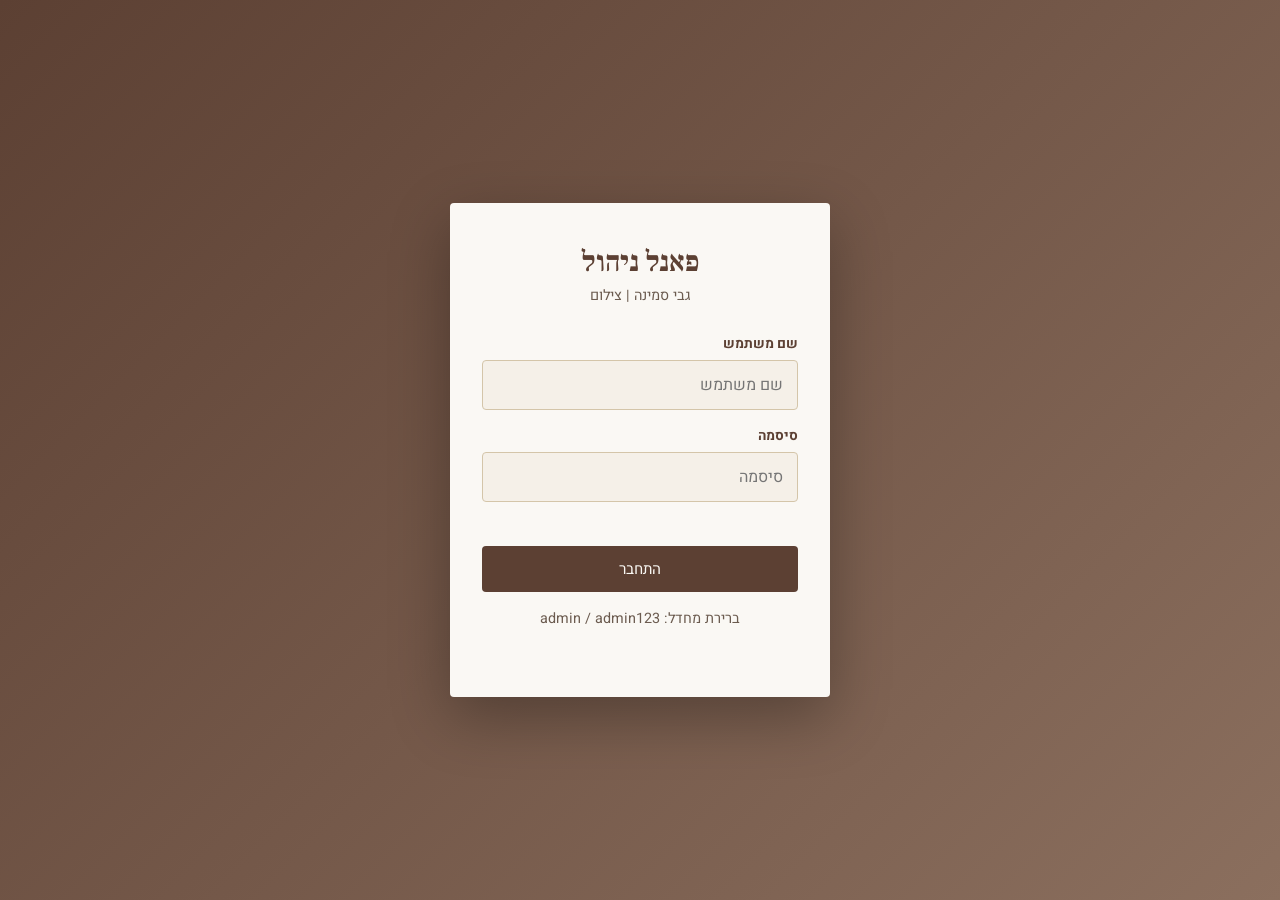
==== admin.html @ 78c215e9 "אתר תיק עבודות - גבי סמינה צילום אתר פורטפוליו לצילום טבע ורחוב עם גלריה, שירותים, המלצות, הדפסות למ" ====
<!DOCTYPE html>
<html lang="he" dir="rtl">
<head>
    <meta charset="UTF-8">
    <meta name="viewport" content="width=device-width, initial-scale=1.0">
    <title>פאנל ניהול | גבי סמינה</title>
    <link rel="preconnect" href="https://fonts.googleapis.com">
    <link rel="preconnect" href="https://fonts.gstatic.com" crossorigin>
    <link href="https://fonts.googleapis.com/css2?family=Frank+Ruhl+Libre:wght@400;700&family=Heebo:wght@300;400;700&display=swap" rel="stylesheet">
    <link rel="stylesheet" href="css/admin.css">
</head>
<body>

    <div class="login-screen" id="loginScreen">
        <div class="login-card">
            <h1>פאנל ניהול</h1>
            <p>גבי סמינה | צילום</p>
            <form id="loginForm">
                <div class="form-group">
                    <label for="username">שם משתמש</label>
                    <input type="text" id="username" required autocomplete="username" placeholder="שם משתמש">
                </div>
                <div class="form-group">
                    <label for="password">סיסמה</label>
                    <input type="password" id="password" required autocomplete="current-password" placeholder="סיסמה">
                </div>
                <div class="login-error" id="loginError"></div>
                <button type="submit" class="btn btn-primary btn-full">התחבר</button>
            </form>
            <p class="login-hint">ברירת מחדל: admin / admin123</p>
        </div>
    </div>

    <div class="admin-app" id="adminApp" style="display:none">
        <header class="admin-header">
            <div class="header-right">
                <h1>פאנל ניהול</h1>
            </div>
            <div class="header-left">
                <a href="index.html" class="btn btn-outline btn-small">צפה באתר</a>
                <button class="btn btn-outline btn-small" id="changePassBtn">שנה סיסמה</button>
                <button class="btn btn-danger btn-small" id="logoutBtn">התנתק</button>
            </div>
        </header>

        <nav class="admin-nav">
            <button class="tab-btn active" data-tab="photos">תמונות</button>
            <button class="tab-btn" data-tab="testimonials">המלצות</button>
            <button class="tab-btn" data-tab="settings">הגדרות</button>
        </nav>

        <main class="admin-main">

            <section class="tab-content active" id="tab-photos">
                <div class="section-header">
                    <h2>ניהול תמונות</h2>
                    <button class="btn btn-primary" id="uploadBtn">+ העלה תמונה</button>
                </div>

                <input type="file" id="fileInput" accept="image/*" multiple style="display:none">

                <div class="upload-area" id="uploadArea">
                    <div class="upload-icon">📷</div>
                    <p>גרור תמונות לכאן או לחץ לבחירה</p>
                    <p class="upload-hint">ניתן לבחור מספר תמונות בו-זמנית</p>
                </div>

                <div class="upload-preview" id="uploadPreview" style="display:none">
                    <h3>תמונות להעלאה</h3>
                    <div class="preview-grid" id="previewGrid"></div>
                    <div class="upload-actions">
                        <button class="btn btn-primary" id="confirmUpload">העלה הכל</button>
                        <button class="btn btn-outline" id="cancelUpload">ביטול</button>
                    </div>
                </div>

                <div class="filter-bar">
                    <button class="filter-btn active" data-filter="all">הכל</button>
                    <button class="filter-btn" data-filter="nature">טבע</button>
                    <button class="filter-btn" data-filter="street">רחוב</button>
                </div>

                <div class="photos-grid" id="photosGrid"></div>
                <div class="empty-state" id="photosEmpty" style="display:none">
                    <p>אין תמונות עדיין. לחץ על "העלה תמונה" כדי להתחיל!</p>
                </div>
            </section>

            <section class="tab-content" id="tab-testimonials">
                <div class="section-header">
                    <h2>ניהול המלצות</h2>
                    <button class="btn btn-primary" id="addTestimonialBtn">+ הוסף המלצה</button>
                </div>
                <div class="testimonials-list" id="testimonialsList"></div>
            </section>

            <section class="tab-content" id="tab-settings">
                <div class="section-header">
                    <h2>הגדרות אתר</h2>
                </div>
                <div class="settings-form">
                    <div class="form-group">
                        <label for="siteName">שם הצלם</label>
                        <input type="text" id="siteName" placeholder="גבי סמינה">
                    </div>
                    <div class="form-group">
                        <label for="siteTagline">תיאור קצר</label>
                        <input type="text" id="siteTagline" placeholder="לוכד רגעים מהטבע והרחוב">
                    </div>
                    <div class="form-group">
                        <label for="sitePhone">טלפון</label>
                        <input type="tel" id="sitePhone" dir="ltr" placeholder="050-123-4567">
                    </div>
                    <div class="form-group">
                        <label for="siteEmail">אימייל</label>
                        <input type="email" id="siteEmail" dir="ltr" placeholder="gabi@example.com">
                    </div>
                    <div class="form-group">
                        <label for="siteInstagram">אינסטגרם (שם משתמש)</label>
                        <input type="text" id="siteInstagram" dir="ltr" placeholder="gabisemina">
                    </div>
                    <div class="form-group">
                        <label for="siteFacebook">פייסבוק (קישור)</label>
                        <input type="url" id="siteFacebook" dir="ltr" placeholder="https://facebook.com/gabisemina">
                    </div>
                    <div class="form-group">
                        <label for="siteWhatsapp">וואטסאפ (מספר עם קידומת)</label>
                        <input type="text" id="siteWhatsapp" dir="ltr" placeholder="972501234567">
                    </div>
                    <div class="form-group">
                        <label for="siteAbout">אודות</label>
                        <textarea id="siteAbout" rows="5" placeholder="ספר על עצמך..."></textarea>
                    </div>
                    <button class="btn btn-primary" id="saveSettingsBtn">שמור הגדרות</button>
                </div>
            </section>

        </main>

        <div class="modal-overlay" id="editModal">
            <div class="modal">
                <h2 id="modalTitle">עריכת תמונה</h2>
                <div class="modal-img-container">
                    <img id="modalImg" src="" alt="">
                </div>
                <div class="form-group">
                    <label for="editCaption">כיתוב</label>
                    <input type="text" id="editCaption" placeholder="תיאור התמונה">
                </div>
                <div class="form-group">
                    <label for="editCategory">קטגוריה</label>
                    <select id="editCategory">
                        <option value="nature">טבע</option>
                        <option value="street">רחוב</option>
                    </select>
                </div>
                <div class="form-group">
                    <label for="editForSale">זמין למכירה כהדפסה?</label>
                    <select id="editForSale">
                        <option value="no">לא</option>
                        <option value="yes">כן</option>
                    </select>
                </div>
                <div class="modal-actions">
                    <button class="btn btn-primary" id="modalSave">שמור</button>
                    <button class="btn btn-outline" id="modalCancel">ביטול</button>
                </div>
            </div>
        </div>

        <div class="modal-overlay" id="testimonialModal">
            <div class="modal">
                <h2>הוסף/ערוך המלצה</h2>
                <div class="form-group">
                    <label for="testName">שם הלקוח</label>
                    <input type="text" id="testName" placeholder="רונית כהן">
                </div>
                <div class="form-group">
                    <label for="testService">סוג שירות</label>
                    <input type="text" id="testService" placeholder="צילום אירוע">
                </div>
                <div class="form-group">
                    <label for="testRating">דירוג</label>
                    <select id="testRating">
                        <option value="5">⭐⭐⭐⭐⭐</option>
                        <option value="4">⭐⭐⭐⭐</option>
                        <option value="3">⭐⭐⭐</option>
                    </select>
                </div>
                <div class="form-group">
                    <label for="testText">טקסט ההמלצה</label>
                    <textarea id="testText" rows="4" placeholder="מה הלקוח אמר..."></textarea>
                </div>
                <div class="modal-actions">
                    <button class="btn btn-primary" id="testSave">שמור</button>
                    <button class="btn btn-outline" id="testCancel">ביטול</button>
                </div>
            </div>
        </div>

        <div class="modal-overlay" id="passwordModal">
            <div class="modal">
                <h2>שינוי סיסמה</h2>
                <div class="form-group">
                    <label for="currentPass">סיסמה נוכחית</label>
                    <input type="password" id="currentPass">
                </div>
                <div class="form-group">
                    <label for="newPass">סיסמה חדשה</label>
                    <input type="password" id="newPass">
                </div>
                <div class="form-group">
                    <label for="confirmPass">אימות סיסמה חדשה</label>
                    <input type="password" id="confirmPass">
                </div>
                <div class="modal-actions">
                    <button class="btn btn-primary" id="passSave">שמור</button>
                    <button class="btn btn-outline" id="passCancel">ביטול</button>
                </div>
            </div>
        </div>
    </div>

    <script src="js/admin.js"></script>
</body>
</html>
---- css/admin.css ----
* {
    margin: 0;
    padding: 0;
    box-sizing: border-box;
}

:root {
    --cream: #f5f0e8;
    --brown: #5c4033;
    --brown-light: #8b6f5e;
    --beige: #d4c5a9;
    --gold: #b8860b;
    --gold-light: #d4a84b;
    --text: #3e2f23;
    --text-light: #6b5b4f;
    --white: #faf8f4;
    --danger: #c0392b;
    --success: #27ae60;
    --shadow: 0 4px 15px rgba(92, 64, 51, 0.15);
    --font-heading: 'Frank Ruhl Libre', serif;
    --font-body: 'Heebo', sans-serif;
}

body {
    font-family: var(--font-body);
    background: var(--cream);
    color: var(--text);
    direction: rtl;
    min-height: 100vh;
}

/* ========== LOGIN ========== */
.login-screen {
    min-height: 100vh;
    display: flex;
    align-items: center;
    justify-content: center;
    padding: 20px;
    background: linear-gradient(135deg, var(--brown) 0%, var(--brown-light) 100%);
}

.login-card {
    background: var(--white);
    padding: 40px 32px;
    border-radius: 4px;
    width: 100%;
    max-width: 380px;
    box-shadow: 0 20px 60px rgba(0,0,0,0.3);
    text-align: center;
}

.login-card h1 {
    font-family: var(--font-heading);
    color: var(--brown);
    margin-bottom: 4px;
    font-size: 1.8rem;
}

.login-card > p {
    color: var(--text-light);
    margin-bottom: 28px;
    font-size: 0.9rem;
}

.login-hint {
    margin-top: 16px;
    font-size: 0.8rem;
    color: var(--beige);
}

.login-error {
    color: var(--danger);
    font-size: 0.85rem;
    min-height: 20px;
    margin-bottom: 8px;
}

/* ========== FORM ========== */
.form-group {
    margin-bottom: 16px;
    text-align: right;
}

.form-group label {
    display: block;
    margin-bottom: 6px;
    font-size: 0.85rem;
    color: var(--brown);
    font-weight: 700;
}

.form-group input,
.form-group textarea,
.form-group select {
    width: 100%;
    padding: 12px 14px;
    border: 1px solid var(--beige);
    background: var(--cream);
    font-family: var(--font-body);
    font-size: 1rem;
    color: var(--text);
    border-radius: 4px;
    transition: border-color 0.3s;
}

.form-group input:focus,
.form-group textarea:focus,
.form-group select:focus {
    outline: none;
    border-color: var(--gold);
}

.form-group textarea {
    resize: vertical;
}

/* ========== BUTTONS ========== */
.btn {
    display: inline-flex;
    align-items: center;
    gap: 6px;
    padding: 12px 24px;
    border: none;
    font-family: var(--font-body);
    font-size: 0.95rem;
    cursor: pointer;
    border-radius: 4px;
    transition: all 0.3s;
    text-decoration: none;
}

.btn-primary {
    background: var(--brown);
    color: var(--white);
}

.btn-primary:hover { background: var(--gold); }

.btn-outline {
    background: transparent;
    border: 1px solid var(--beige);
    color: var(--text-light);
}

.btn-outline:hover {
    border-color: var(--brown);
    color: var(--brown);
}

.btn-danger {
    background: var(--danger);
    color: #fff;
}

.btn-danger:hover { opacity: 0.85; }

.btn-success {
    background: var(--success);
    color: #fff;
}

.btn-small {
    padding: 8px 14px;
    font-size: 0.8rem;
}

.btn-full {
    width: 100%;
    justify-content: center;
}

/* ========== HEADER ========== */
.admin-header {
    background: var(--white);
    border-bottom: 1px solid var(--beige);
    padding: 14px 20px;
    display: flex;
    justify-content: space-between;
    align-items: center;
    position: sticky;
    top: 0;
    z-index: 50;
}

.admin-header h1 {
    font-family: var(--font-heading);
    font-size: 1.2rem;
    color: var(--brown);
}

.header-left {
    display: flex;
    gap: 8px;
    flex-wrap: wrap;
}

/* ========== TABS ========== */
.admin-nav {
    display: flex;
    gap: 0;
    background: var(--white);
    border-bottom: 2px solid var(--beige);
    padding: 0 20px;
    overflow-x: auto;
}

.tab-btn {
    padding: 14px 24px;
    background: none;
    border: none;
    border-bottom: 3px solid transparent;
    font-family: var(--font-body);
    font-size: 0.95rem;
    color: var(--text-light);
    cursor: pointer;
    transition: all 0.3s;
    white-space: nowrap;
}

.tab-btn:hover { color: var(--brown); }

.tab-btn.active {
    color: var(--brown);
    border-bottom-color: var(--gold);
    font-weight: 700;
}

/* ========== MAIN ========== */
.admin-main {
    padding: 20px;
    max-width: 1100px;
    margin: 0 auto;
}

.tab-content {
    display: none;
}

.tab-content.active {
    display: block;
}

.section-header {
    display: flex;
    justify-content: space-between;
    align-items: center;
    margin-bottom: 20px;
    flex-wrap: wrap;
    gap: 12px;
}

.section-header h2 {
    font-family: var(--font-heading);
    font-size: 1.4rem;
    color: var(--brown);
}

/* ========== UPLOAD ========== */
.upload-area {
    border: 2px dashed var(--beige);
    background: var(--white);
    padding: 40px 20px;
    text-align: center;
    cursor: pointer;
    transition: border-color 0.3s, background 0.3s;
    margin-bottom: 24px;
    border-radius: 4px;
}

.upload-area:hover,
.upload-area.dragover {
    border-color: var(--gold);
    background: rgba(184, 134, 11, 0.05);
}

.upload-icon {
    font-size: 3rem;
    margin-bottom: 12px;
}

.upload-area p {
    color: var(--text-light);
}

.upload-hint {
    font-size: 0.8rem !important;
    margin-top: 4px;
}

/* ========== UPLOAD PREVIEW ========== */
.upload-preview {
    background: var(--white);
    border: 1px solid var(--beige);
    padding: 20px;
    margin-bottom: 24px;
    border-radius: 4px;
}

.upload-preview h3 {
    font-family: var(--font-heading);
    color: var(--brown);
    margin-bottom: 16px;
}

.preview-grid {
    display: grid;
    grid-template-columns: repeat(auto-fill, minmax(140px, 1fr));
    gap: 12px;
    margin-bottom: 16px;
}

.preview-item {
    position: relative;
    border: 1px solid var(--beige);
    border-radius: 4px;
    overflow: hidden;
}

.preview-item img {
    width: 100%;
    height: 120px;
    object-fit: cover;
    display: block;
}

.preview-item input {
    width: 100%;
    padding: 6px 8px;
    border: none;
    border-top: 1px solid var(--beige);
    font-family: var(--font-body);
    font-size: 0.8rem;
}

.preview-item select {
    width: 100%;
    padding: 4px 8px;
    border: none;
    border-top: 1px solid var(--beige);
    font-family: var(--font-body);
    font-size: 0.8rem;
    background: var(--cream);
}

.preview-item .remove-preview {
    position: absolute;
    top: 4px;
    left: 4px;
    width: 24px;
    height: 24px;
    background: rgba(0,0,0,0.6);
    color: #fff;
    border: none;
    border-radius: 50%;
    cursor: pointer;
    font-size: 0.8rem;
    display: flex;
    align-items: center;
    justify-content: center;
}

.upload-actions {
    display: flex;
    gap: 12px;
}

/* ========== FILTER BAR ========== */
.filter-bar {
    display: flex;
    gap: 8px;
    margin-bottom: 20px;
}

.filter-btn {
    padding: 8px 20px;
    background: transparent;
    border: 1px solid var(--beige);
    color: var(--text-light);
    font-family: var(--font-body);
    font-size: 0.85rem;
    cursor: pointer;
    border-radius: 4px;
    transition: all 0.3s;
}

.filter-btn:hover,
.filter-btn.active {
    background: var(--brown);
    border-color: var(--brown);
    color: var(--white);
}

/* ========== PHOTOS GRID ========== */
.photos-grid {
    display: grid;
    grid-template-columns: repeat(auto-fill, minmax(200px, 1fr));
    gap: 16px;
}

.photo-card {
    background: var(--white);
    border: 1px solid var(--beige);
    border-radius: 4px;
    overflow: hidden;
    transition: box-shadow 0.3s;
}

.photo-card:hover {
    box-shadow: var(--shadow);
}

.photo-card img {
    width: 100%;
    height: 160px;
    object-fit: cover;
    display: block;
}

.photo-card-body {
    padding: 10px;
}

.photo-card-body .caption {
    font-size: 0.9rem;
    color: var(--text);
    margin-bottom: 4px;
}

.photo-card-body .category-badge {
    display: inline-block;
    padding: 2px 10px;
    font-size: 0.75rem;
    border-radius: 12px;
    background: var(--cream);
    color: var(--text-light);
    margin-bottom: 8px;
}

.photo-card-body .sale-badge {
    display: inline-block;
    padding: 2px 10px;
    font-size: 0.75rem;
    border-radius: 12px;
    background: var(--gold);
    color: #fff;
    margin-right: 4px;
}

.photo-card-actions {
    display: flex;
    gap: 6px;
    padding: 0 10px 10px;
}

/* ========== TESTIMONIALS LIST ========== */
.testimonials-list {
    display: grid;
    gap: 16px;
}

.testimonial-admin-card {
    background: var(--white);
    border: 1px solid var(--beige);
    padding: 20px;
    border-radius: 4px;
    display: flex;
    justify-content: space-between;
    align-items: start;
    gap: 16px;
}

.testimonial-admin-card .test-content {
    flex: 1;
}

.testimonial-admin-card .test-content strong {
    color: var(--brown);
}

.testimonial-admin-card .test-content .test-service {
    color: var(--gold);
    font-size: 0.85rem;
}

.testimonial-admin-card .test-content p {
    margin-top: 8px;
    color: var(--text-light);
    font-style: italic;
    font-size: 0.9rem;
}

.testimonial-admin-card .test-actions {
    display: flex;
    gap: 6px;
    flex-shrink: 0;
}

/* ========== SETTINGS ========== */
.settings-form {
    background: var(--white);
    padding: 24px;
    border: 1px solid var(--beige);
    border-radius: 4px;
    max-width: 600px;
}

/* ========== MODAL ========== */
.modal-overlay {
    display: none;
    position: fixed;
    inset: 0;
    background: rgba(0,0,0,0.5);
    z-index: 200;
    align-items: center;
    justify-content: center;
    padding: 20px;
}

.modal-overlay.show {
    display: flex;
}

.modal {
    background: var(--white);
    padding: 28px;
    width: 100%;
    max-width: 480px;
    max-height: 90vh;
    overflow-y: auto;
    border-radius: 4px;
    box-shadow: 0 20px 60px rgba(0,0,0,0.2);
}

.modal h2 {
    font-family: var(--font-heading);
    color: var(--brown);
    margin-bottom: 20px;
}

.modal-img-container {
    margin-bottom: 16px;
}

.modal-img-container img {
    width: 100%;
    max-height: 250px;
    object-fit: contain;
    border-radius: 4px;
    background: var(--cream);
}

.modal-actions {
    display: flex;
    gap: 12px;
    margin-top: 20px;
}

/* ========== EMPTY STATE ========== */
.empty-state {
    text-align: center;
    padding: 40px 20px;
    color: var(--text-light);
}

/* ========== TOAST ========== */
.toast {
    position: fixed;
    bottom: 24px;
    left: 50%;
    transform: translateX(-50%) translateY(100px);
    background: var(--brown);
    color: var(--white);
    padding: 14px 28px;
    border-radius: 4px;
    font-size: 0.95rem;
    z-index: 300;
    transition: transform 0.3s;
    box-shadow: 0 4px 20px rgba(0,0,0,0.2);
}

.toast.show {
    transform: translateX(-50%) translateY(0);
}

.toast.error {
    background: var(--danger);
}

/* ========== RESPONSIVE ========== */
@media (max-width: 600px) {
    .admin-header {
        flex-direction: column;
        gap: 10px;
        align-items: stretch;
        text-align: center;
    }

    .header-left {
        justify-content: center;
    }

    .photos-grid {
        grid-template-columns: repeat(2, 1fr);
        gap: 10px;
    }

    .photo-card img {
        height: 120px;
    }

    .preview-grid {
        grid-template-columns: repeat(2, 1fr);
    }

    .section-header {
        flex-direction: column;
        align-items: stretch;
    }

    .section-header .btn {
        text-align: center;
        justify-content: center;
    }

    .testimonial-admin-card {
        flex-direction: column;
    }

    .modal {
        padding: 20px;
    }

    .upload-area {
        padding: 24px 16px;
    }
}
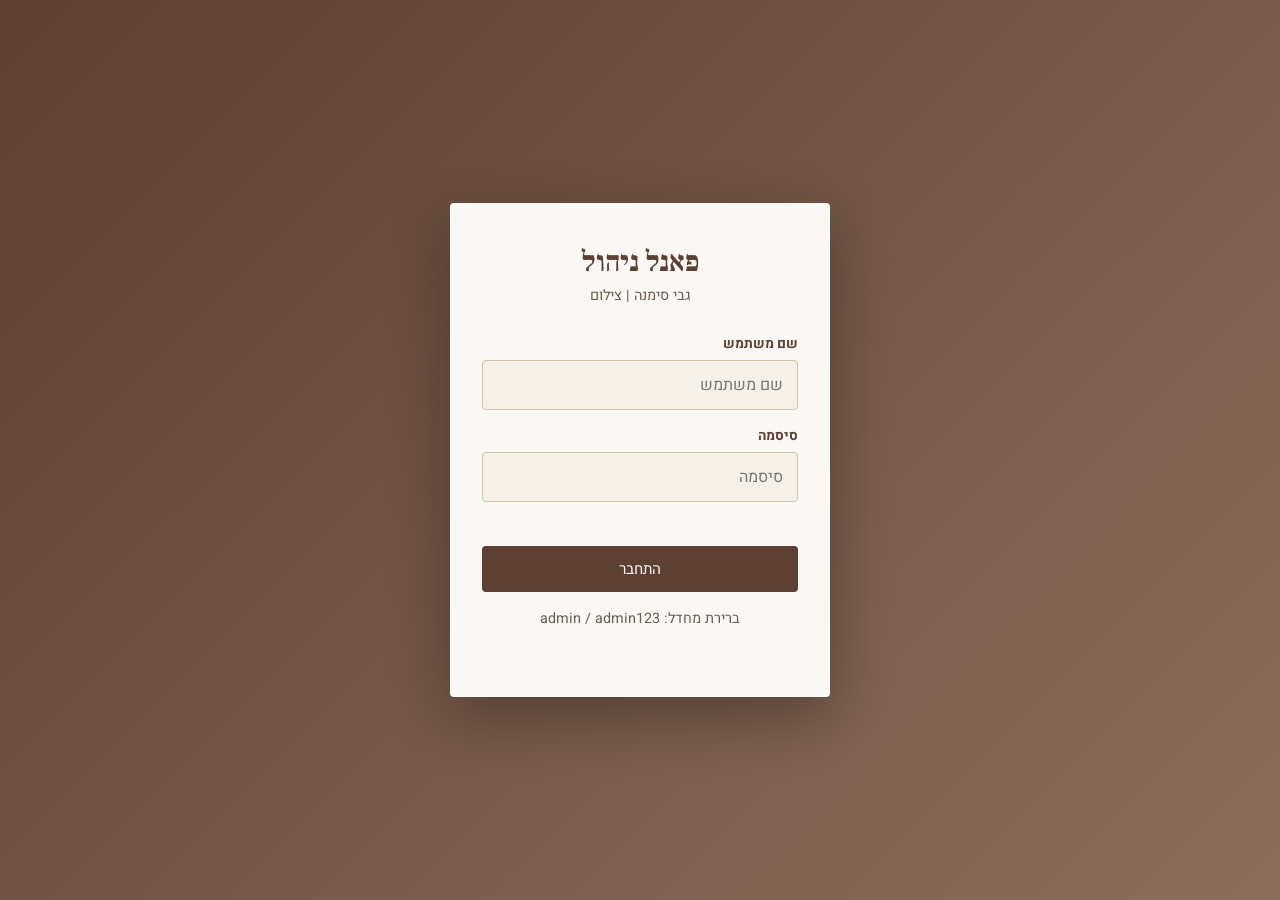
==== commit 5253b3d8: "תיקון שם: גבי סימנה Co-Authored-By: Claude Sonnet 4.6 <noreply@anthropic.com>" ====
--- a/admin.html
+++ b/admin.html
@@ -3,7 +3,7 @@
 <head>
     <meta charset="UTF-8">
     <meta name="viewport" content="width=device-width, initial-scale=1.0">
-    <title>פאנל ניהול | גבי סמינה</title>
+    <title>פאנל ניהול | גבי סימנה</title>
     <link rel="preconnect" href="https://fonts.googleapis.com">
     <link rel="preconnect" href="https://fonts.gstatic.com" crossorigin>
     <link href="https://fonts.googleapis.com/css2?family=Frank+Ruhl+Libre:wght@400;700&family=Heebo:wght@300;400;700&display=swap" rel="stylesheet">
@@ -14,7 +14,7 @@
     <div class="login-screen" id="loginScreen">
         <div class="login-card">
             <h1>פאנל ניהול</h1>
-            <p>גבי סמינה | צילום</p>
+            <p>גבי סימנה | צילום</p>
             <form id="loginForm">
                 <div class="form-group">
                     <label for="username">שם משתמש</label>
@@ -101,7 +101,7 @@
                 <div class="settings-form">
                     <div class="form-group">
                         <label for="siteName">שם הצלם</label>
-                        <input type="text" id="siteName" placeholder="גבי סמינה">
+                        <input type="text" id="siteName" placeholder="גבי סימנה">
                     </div>
                     <div class="form-group">
                         <label for="siteTagline">תיאור קצר</label>
